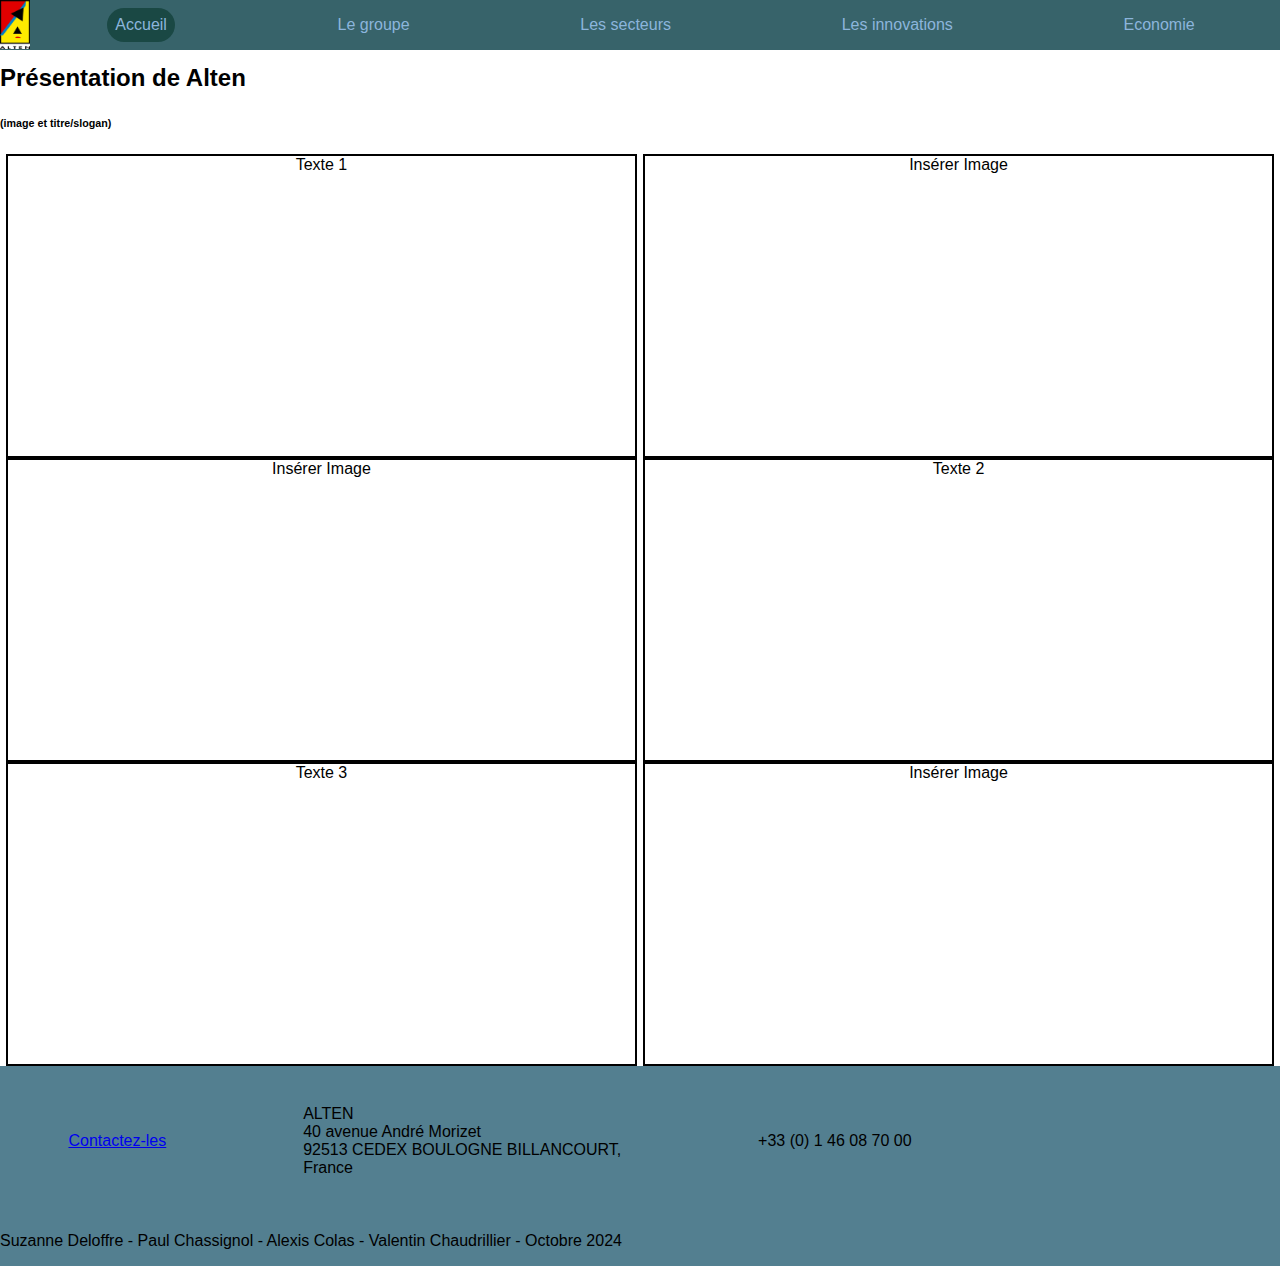
==== index.html @ 9a92683c "footer lien" ====
<!DOCTYPE html>
<html lang="en">
<head>
    <meta charset="UTF-8">
    <title>Présentation Alten</title>
    <link href="styles.css" rel="stylesheet">
    <link rel="icon" type="image/png" sizes="32x32" href="favicon-32x32.png">
</head>
<body>
    <header>
        <a href="index.html"><img src="Logo_ALTEN.jpg" alt="logo Alten" id="logo_navigation"></a>
        <nav id="nav_principal">
            <a href="index.html" id="selectionner">Accueil</a>
            <a href="page_groupe.html">Le groupe</a>
            <a href="Secteurs.html">Les secteurs</a>
            <a href="page_innovation.html">Les innovations</a>
            <a href="page_eco.html">Economie</a>
        </nav>
    </header>

    <main>
        <section>
            <h2> Présentation de Alten </h2>
            <section>
                <!--image + titre  -->
                <h6>(image et titre/slogan)</h6>
            </section>

            <div class="section1 window-container">
                <!-- 1er texte + 1ere image-->
                <div>Texte 1</div>
                <div>Insérer Image</div>
            </div>

            <div class="section2 window-container">
                <!-- 2eme texte + 1ere image-->
                <div>Insérer Image</div>
                <div>Texte 2</div>
            </div>

            <div class="section1 window-container">
                <!-- 3eme texte + 1ere image-->
                <div>Texte 3</div>
                <div>Insérer Image</div>
            </div>
        </section>
    </main>

     <footer>
        <iframe class="iframe" src="https://www.google.com/maps/embed?pb=!1m18!1m12!1m3!1d2626.140741931678!2d2.237644358712162!3d48.8364540568887!2m3!1f0!2f0!3f0!3m2!1i1024!2i768!4f13.1!3m3!1m2!1s0x47e67ae7174515df%3A0xf934737609f69372!2sALTEN%20SA!5e0!3m2!1sfr!2sfr!4v1726493897115!5m2!1sfr!2sfr" width="300" height="200" style="border:0;" allowfullscreen="" loading="lazy" referrerpolicy="no-referrer-when-downgrade"></iframe>
        
        <div class="coordonnées">
        <a href="https://www.alten.com/fr/contactez-nous/">Contactez-les</a>
        <p>ALTEN
            <br>
            40 avenue André Morizet
            <br>
            92513 CEDEX BOULOGNE BILLANCOURT, 
            <br>
            France
        </p>
        <p> +33 (0) 1 46 08 70 00</p>
        </div>
        
        <div class="contributeur">
            <p>Suzanne Deloffre - Paul Chassignol - Alexis Colas - Valentin Chaudrillier - Octobre 2024</p>
        </div>
    </footer>
</body>
</html>
---- styles.css ----
body, html{
    --couleur1: #1A4844;
    --couleur2: #37636A;
    --couleur3: #537F90;
    --couleur4: #709ab6;
    --couleur5: #8CB5DC;
    --police: 'Gill Sans', 'Gill Sans MT', Calibri, 'Trebuchet MS', sans-serif;
    margin: 0;
    font-family: var(--police);
}

.sousTitre{
    scroll-margin-top: 80px; /* Déplace la position du scroll vers le bas */
  }

header{
    background-color: var(--couleur2);
    height: 50px;
    position: fixed;
    top : 0;
    left: 0;
    z-index: 1;
    width: 100%;
}

#nav_principal{
    padding-top: 0.5em;
    padding-bottom: 7px;
}

#nav_principal a:hover{
    background-color: var(--couleur1);
    color: var(--couleur5);
}

#selectionner{
    background-color: var(--couleur1);
    color: var(--couleur5);
}

#nav_principal a{
    cursor: pointer;
    padding: 0.5em;
    border-radius: 50px;
}

#nav_principal a{
    color: var(--couleur5);
    text-decoration: none;
}

#nav_sousT a{
    color: black;
    text-decoration: none;
}

header nav{
    display: flex;
    justify-content: space-around;
    flex-direction: row;
    flex-wrap: wrap;
}

#nav_sousT{
    background-color: var(--couleur3);
    height: 1.2em;
}

#logo_navigation{
    float: left;
    width: 30px;
    height: 49px;
}

main{
    margin-top: 4em;
}

#page_groupe{
    margin-left: 10px;
    margin-top: 5em;
}

.window-container{
    display: flex;

    flex-direction: row;
    justify-content: space-evenly;
    align-items: baseline;

    flex-wrap: wrap;
    gap: 0px;
}

.section1 div, .section2 div{
    text-align: center;
}

.section1 div{
    width: 49%;
    height: 300px;
    border: 2px solid black;
}

.section1 img{
    width: 49%;
    height: 300px;
    float: right;
    padding: 0;
    background-color: white;
}

.section2 div{
    width: 49%;
    height: 300px;
    float: right;
    border: 2px solid black;
}

.section2 img{
    width: 49%;
    height: 300px;
    float: left;
    padding: 0;
    background-color: white;
}

/*footer*/

footer{
    background-color: var(--couleur3);
    height: 200px;
   
}
footer iframe{
    
    float: right;
}

.coordonnées{
    display: flex;
    flex-direction: row;
    justify-content: space-around;
    align-items: center;
    height: 75%;
}



.contributeur{
    display: flex;
    justify-content: left;
    
}



/*fin footer*/



.test{
    height: 1000px;
}

.sous_partie{
    height: 300px;
}
.sous_partie img{
    padding-right: 10%;
    padding-left: 10%;
}

.texte1{
    width: 50%;
    float: left;
    padding-left: 100px;
}

.texte2{
    width: 50%;
    float: right;
    padding-right: 100px;
}

#vertical-line {
    position: relative;
    left: 40px;
    width: 10px;
    height: 100%;
    background-color: black;
}

.timeline{
    margin-left: 50px;
    height: 1650.5px;
    display: flex;
    flex-direction: row;
    flex-wrap: wrap;

}

.circle {
    height: 40px;
    width: 40px;
    background-color: black;
    border-radius: 50%;
}

.instruction{
    display: flex;
    flex-direction: row;
    align-items: center;
    margin-bottom: 20px;
}

#timeline_info{
    padding-left: 14.5px;
}

.content{
    display: flex;
    flex-direction: row;
    flex-wrap: wrap;
    gap: 20px;
    margin: 10px;
    padding: 15px;
    background-color: whitesmoke;
    border-radius: 20px;
    box-shadow: 10px 5px 5px gray;
}

.frise_img2{
    border: solid;
    width: 400px;
    height: 200px;
    border-radius: 20px;
}

.frise_img{
    display: flex;
    align-items: center;
}

.horizontal{
    flex-direction: row;
    gap: 10px;
}

.vertical{
    flex-direction: column;
}

.frise_text{
    width: 400px;
    height: 200px;
}

#legende_vert{
    border-left: solid #267F00 20px;
    margin: 5px;
    margin-bottom: 20px;
}

#legende_jaune{
    border-left: solid #FFD800 20px;
    margin: 5px;
}

#legende_2000{
    margin-left: 10px;
}

#carte{
    position: relative;
    display: flex;
    justify-content: center;
}

#carte_expansion{
    border-radius: 20px;
}

#contain_left{
    position: relative;
    display: flex;
    justify-content: left;
    border: solid;
    border-radius: 20px;
    padding: 20px;
    background-color: whitesmoke;
}

.img_apparition img {
    visibility: hidden; /* Rendre l'image invisible */
}

.img_apparition:hover img {
    visibility: visible; /* Rendre l'image visible quand la souris passe dessus */
}

#amerique_angle{
    border-radius: 20px;
}

#amerique{
    position: absolute;
    top: 20px;
    left: 20px;
}

#europe{
    position: absolute;
    top: 125px;
    left: 358px;
}

#afrique{
    position: absolute;
    top: 256px;
    left: 350px;
}

#asie{
    position: absolute;
    top: 173px;
    left: 554px;
}

#info_carte_contain{
    display: flex;
    flex-direction: row;
    flex-wrap: wrap;
    justify-content: space-around;
    gap: 10px;
    margin-top: 20px;
    margin-bottom: 30px;
}

.carte_info{
    background-color: whitesmoke;
    border: solid;
    border-radius: 20px;
    width: 300px;
    box-shadow: 10px 5px 5px gray;
}

.titre_carte{
    display: flex;
    justify-content: center;
    border-bottom: solid;
}

.texte_carte{
    padding-left: 10px;
}

.secteurs {
    width: 100%;
    display: flex;
    justify-content: space-evenly;
    flex-basis: auto;
    align-items: center;
    flex-direction: row;
    flex-wrap: wrap;
    margin: 0;
}

.titre{
    margin-top: 4em;
    margin-left: 3em;
}

.sec{
    width: 500px;
}

.tile{
    display: flex;
    position: relative;
    margin: 35px;
}

.tile>h1 {
    display: flex;
    flex-direction: column;
    justify-content: center;
    align-items: center;
    gap: 10px;
    position: absolute;

    color: white;
    width: 100%;
    height: 90%;
}

.tile img {
    width: 100%;

    height:239px;
    border-radius: 20px;
}

.tile-content a {
    color: white;
}

.tile>.tile-content{
    display: flex;
    flex-direction: column;
    justify-content: center;
    align-items: center;
    gap: 10px;
    position: absolute;
    top: 0;
    left: 0;
    color: white;
    background-color: var(--couleur3);
    width: 100%;
    height: 100%;
}



.tile-content>div:nth-child(1) {
    display: flex;
    flex-direction: column;
    align-items: center;
    width: 100%;
    height: 40%;
}

.tile-content>div:nth-child(2) {
    display: flex;
    flex-direction: row;
    justify-content: space-evenly;
    align-items: center;
    font-size: 2vw;
    width: 100%;
}


.tile>.tile-content {
    opacity: 0;
    transition: 0.7s;
    border-radius: 20px;
}

.tile>.tile-content:hover{
    opacity: 1;
    transition: 0.5s;
}

.description {
    width: 60%;
    background-color:  var(--couleur5);
    border-radius: 20px;
    padding: 10px;
    margin: 20px;
}
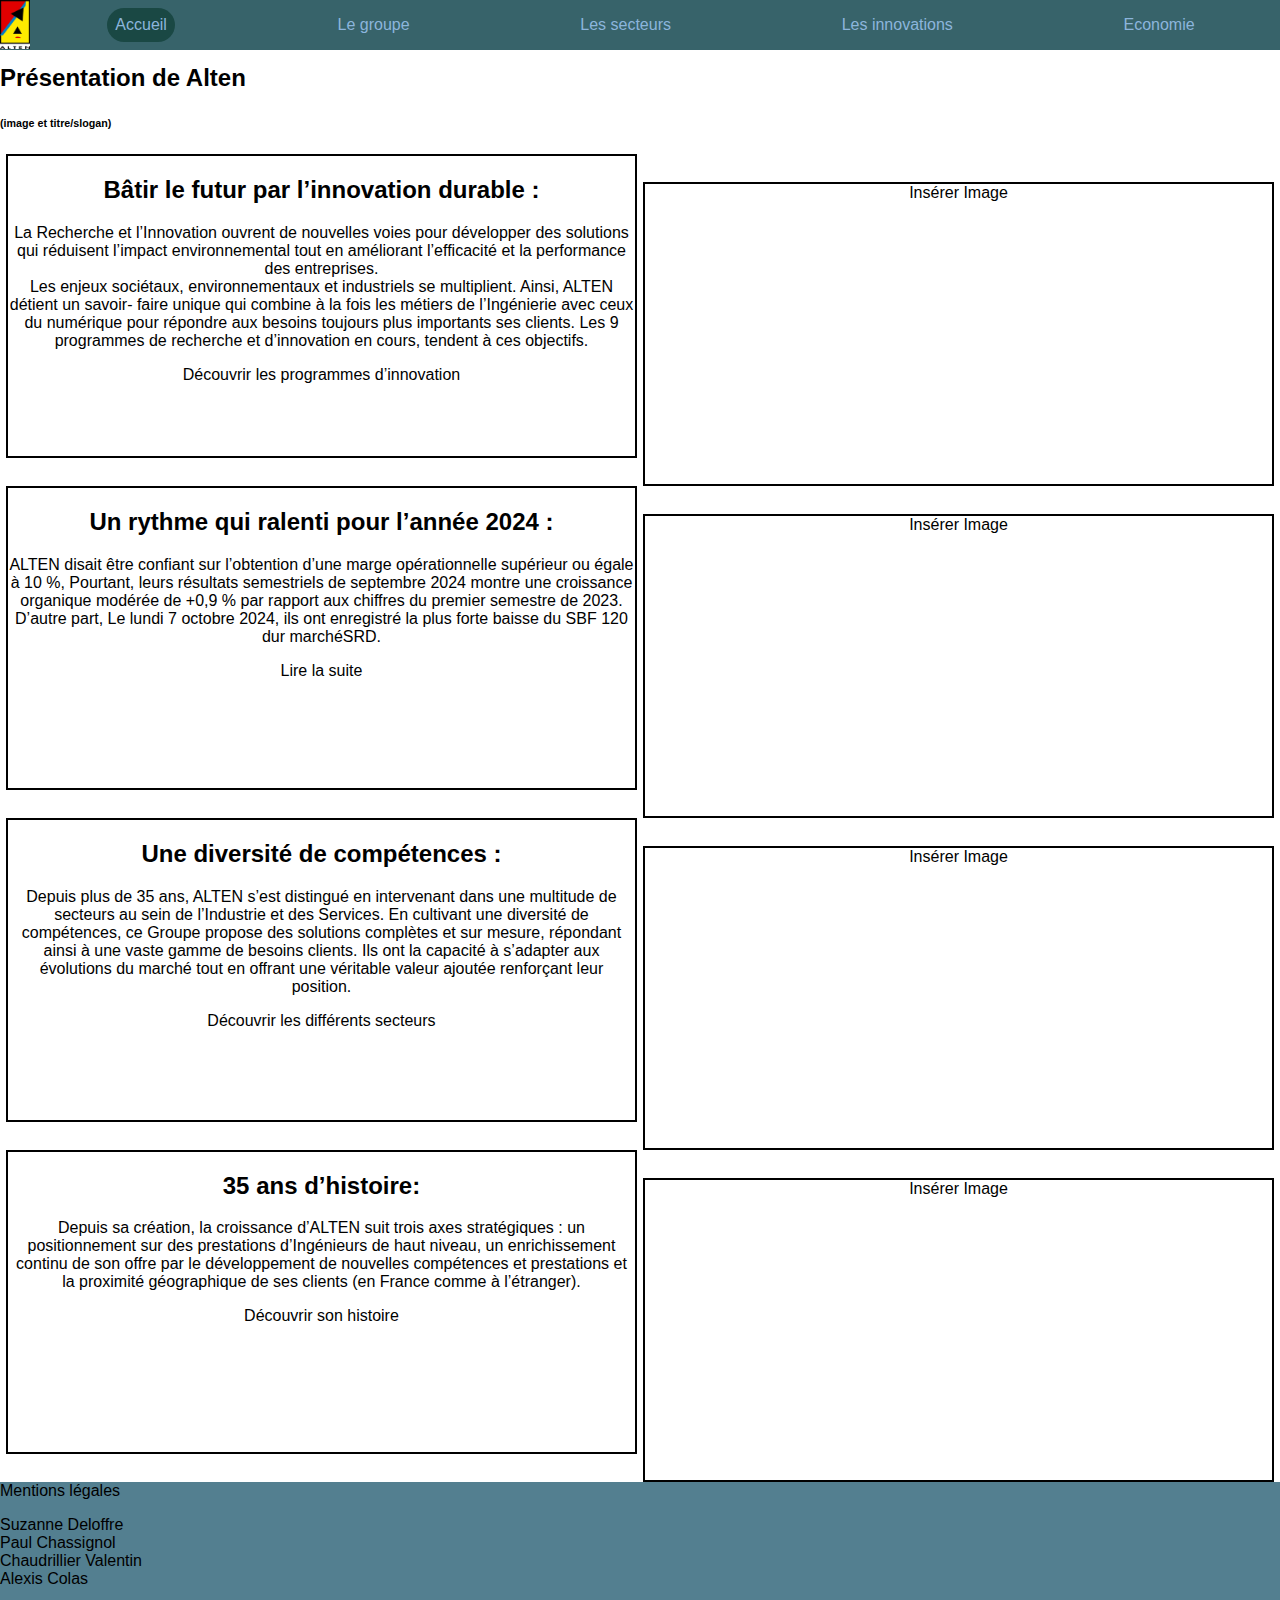
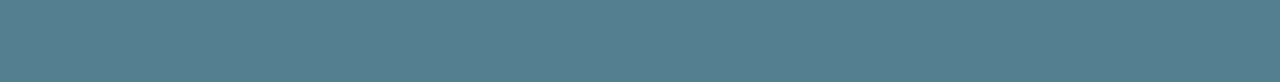
==== commit 61a589c9: "page index contenu" ====
--- a/index.html
+++ b/index.html
@@ -27,44 +27,100 @@
             </section>
 
             <div class="section1 window-container">
-                <!-- 1er texte + 1ere image-->
-                <div>Texte 1</div>
+                <!-- engagements écologiques -->
+                <div>
+                    <h2>Bâtir le futur par l’innovation durable :</h2>
+                    <p>
+                        La Recherche et l’Innovation ouvrent de nouvelles voies 
+                        pour développer des solutions qui réduisent l’impact 
+                        environnemental tout en améliorant l’efficacité et la 
+                        performance des entreprises.
+                        <br>
+                        Les enjeux sociétaux, 
+                        environnementaux et industriels se multiplient. Ainsi, 
+                        ALTEN détient un savoir- faire unique qui combine à la fois
+                        les métiers de l’Ingénierie avec ceux du numérique pour 
+                        répondre aux besoins toujours plus importants ses clients. 
+                        Les 9 programmes de recherche et d’innovation en cours, 
+                        tendent à ces objectifs. 
+                    </p>
+                    <p>Découvrir les programmes d’innovation</p>
+                </div>
+                
                 <div>Insérer Image</div>
             </div>
 
             <div class="section2 window-container">
-                <!-- 2eme texte + 1ere image-->
+                <!-- economie -->
+                <div>
+                    <h2>Un rythme qui ralenti pour l’année 2024 :</h2>
+                    <p>
+                        ALTEN disait être confiant sur l’obtention d’une marge 
+                        opérationnelle supérieur ou égale à 10 %, Pourtant, leurs résultats semestriels 
+                        de septembre 2024 montre une croissance organique modérée de 
+                        +0,9 % par rapport aux chiffres du premier semestre de 2023.
+                        <br> 
+                        D’autre part, Le lundi 7 octobre 2024, ils ont enregistré la plus 
+                        forte baisse du SBF 120 dur marchéSRD. 
+                    </p>
+                    <p>Lire la suite</p>
+                </div>
+                
                 <div>Insérer Image</div>
-                <div>Texte 2</div>
             </div>
 
             <div class="section1 window-container">
-                <!-- 3eme texte + 1ere image-->
-                <div>Texte 3</div>
+                <!-- secteurs-->
+                <div>
+                    <h2>Une diversité de compétences : </h2>
+                    <p>
+                        Depuis plus de 35 ans, ALTEN s’est distingué en 
+                        intervenant dans une multitude de secteurs au sein 
+                        de l’Industrie et des Services. En cultivant une 
+                        diversité de compétences, ce Groupe propose des 
+                        solutions complètes et sur mesure, répondant ainsi 
+                        à une vaste gamme de besoins clients.  Ils ont la  
+                        capacité à s’adapter aux évolutions du marché tout en 
+                        offrant une véritable valeur ajoutée renforçant leur 
+                        position.
+                    </p>
+                    <p>Découvrir les différents secteurs</p>
+                </div>
+                
                 <div>Insérer Image</div>
             </div>
+
+            <div class="section1 window-container">
+                <!-- secteurs-->
+                <div>
+                    <h2>35 ans d’histoire: </h2>
+                    <p>
+                        Depuis sa création, la croissance d’ALTEN suit 
+                        trois axes stratégiques : un positionnement sur 
+                        des prestations d’Ingénieurs de haut niveau, un 
+                        enrichissement continu de son offre par le développement 
+                        de nouvelles compétences et prestations et la proximité 
+                        géographique de ses clients (en France comme à l’étranger).
+                    </p>
+                    <p>Découvrir son histoire</p>
+                </div>
+                
+                <div>Insérer Image</div>
+            </div>
+
         </section>
     </main>
 
-     <footer>
-        <iframe class="iframe" src="https://www.google.com/maps/embed?pb=!1m18!1m12!1m3!1d2626.140741931678!2d2.237644358712162!3d48.8364540568887!2m3!1f0!2f0!3f0!3m2!1i1024!2i768!4f13.1!3m3!1m2!1s0x47e67ae7174515df%3A0xf934737609f69372!2sALTEN%20SA!5e0!3m2!1sfr!2sfr!4v1726493897115!5m2!1sfr!2sfr" width="300" height="200" style="border:0;" allowfullscreen="" loading="lazy" referrerpolicy="no-referrer-when-downgrade"></iframe>
-        
-        <div class="coordonnées">
-        <a href="https://www.alten.com/fr/contactez-nous/">Contactez-les</a>
-        <p>ALTEN
-            <br>
-            40 avenue André Morizet
-            <br>
-            92513 CEDEX BOULOGNE BILLANCOURT, 
-            <br>
-            France
+    <footer>
+        <iframe src="https://www.google.com/maps/embed?pb=!1m18!1m12!1m3!1d2626.140741931678!2d2.237644358712162!3d48.8364540568887!2m3!1f0!2f0!3f0!3m2!1i1024!2i768!4f13.1!3m3!1m2!1s0x47e67ae7174515df%3A0xf934737609f69372!2sALTEN%20SA!5e0!3m2!1sfr!2sfr!4v1726493897115!5m2!1sfr!2sfr" width="300" height="200" style="border:0;" allowfullscreen="" loading="lazy" referrerpolicy="no-referrer-when-downgrade"></iframe>
+        Mentions légales
+        <br>
+        <p>
+            Suzanne Deloffre<br>
+            Paul Chassignol<br>
+            Chaudrillier Valentin<br>
+            Alexis Colas
         </p>
-        <p> +33 (0) 1 46 08 70 00</p>
-        </div>
-        
-        <div class="contributeur">
-            <p>Suzanne Deloffre - Paul Chassignol - Alexis Colas - Valentin Chaudrillier - Octobre 2024</p>
-        </div>
     </footer>
 </body>
 </html>
--- a/styles.css
+++ b/styles.css
@@ -351,10 +351,6 @@
     border-bottom: solid;
 }
 
-.texte_carte{
-    padding-left: 10px;
-}
-
 .secteurs {
     width: 100%;
     display: flex;
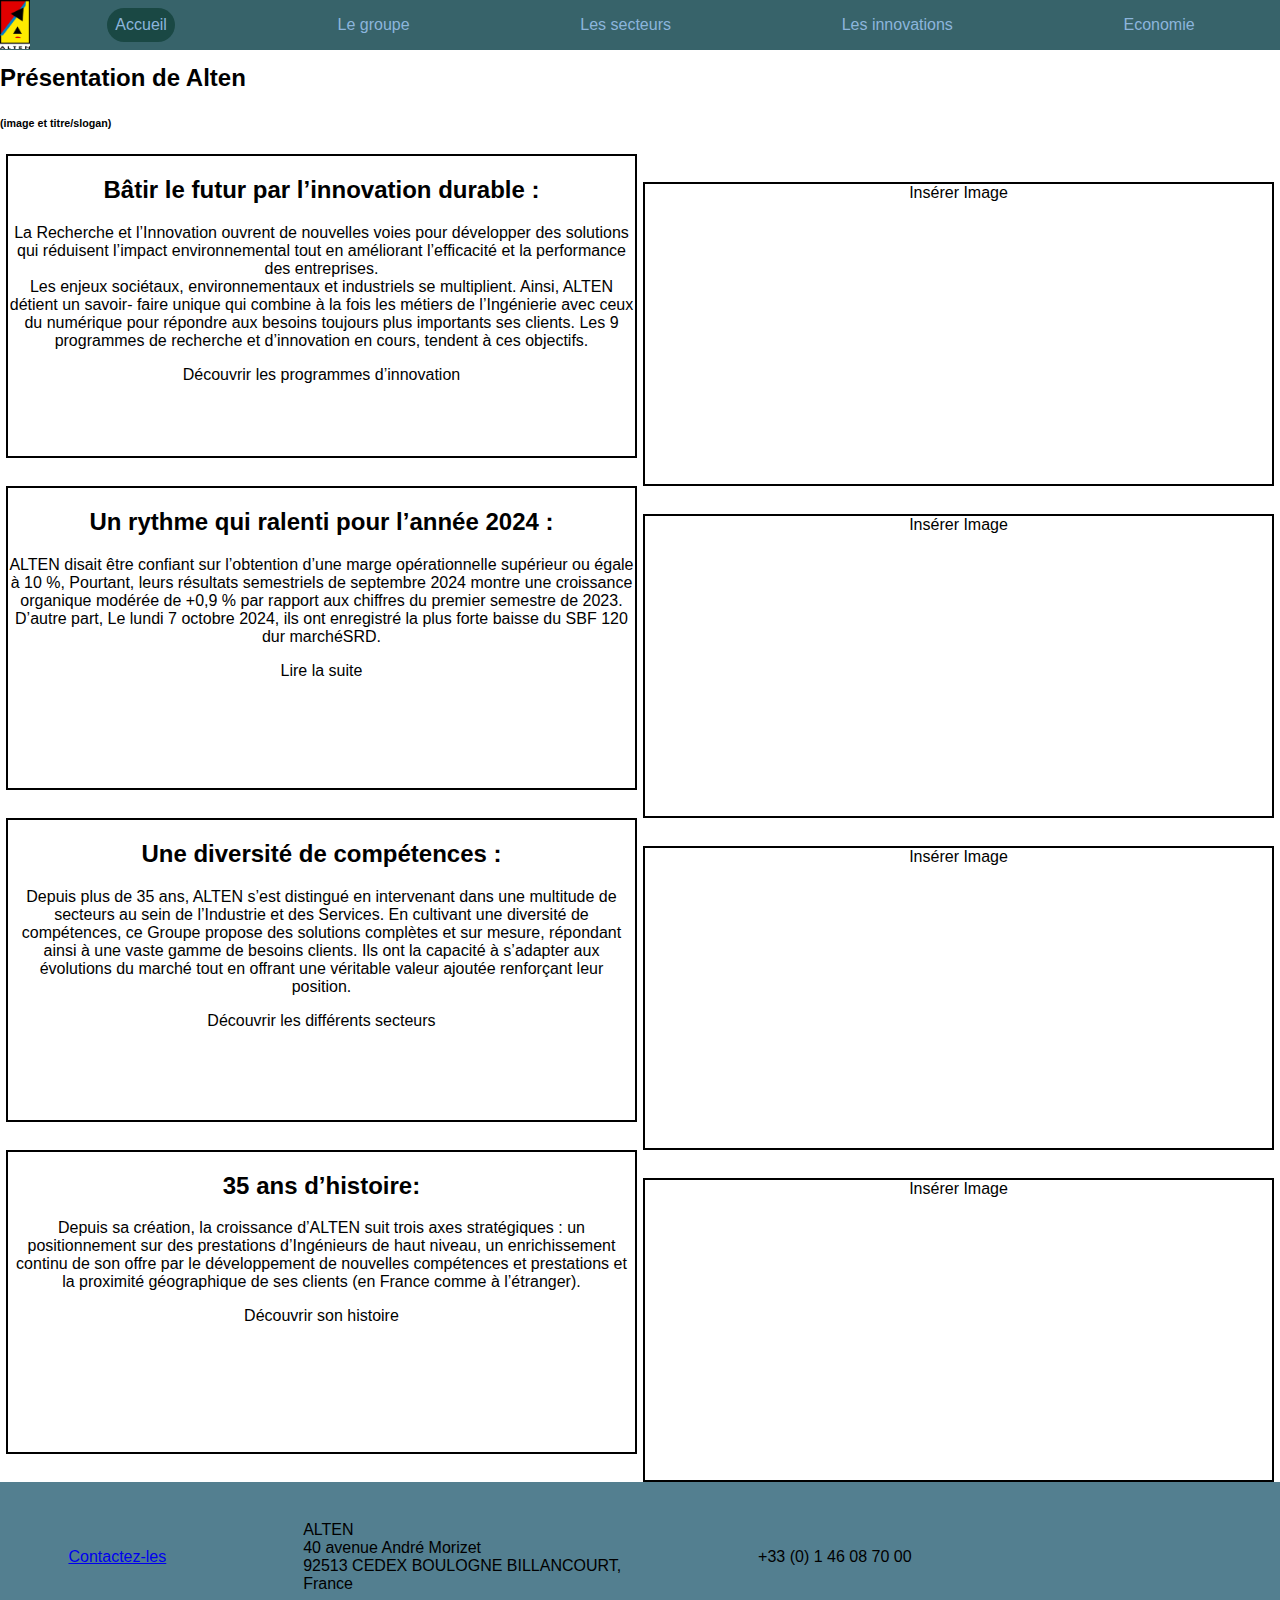
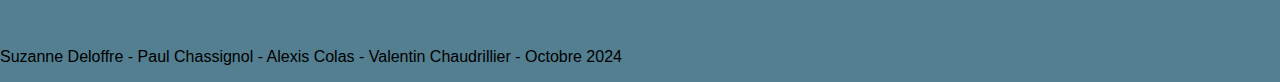
==== commit 92667e40: "corrections diverses" ====
--- a/index.html
+++ b/index.html
@@ -19,7 +19,7 @@
     </header>
 
     <main>
-        <section>
+       <section>
             <h2> Présentation de Alten </h2>
             <section>
                 <!--image + titre  -->
@@ -111,16 +111,25 @@
         </section>
     </main>
 
-    <footer>
-        <iframe src="https://www.google.com/maps/embed?pb=!1m18!1m12!1m3!1d2626.140741931678!2d2.237644358712162!3d48.8364540568887!2m3!1f0!2f0!3f0!3m2!1i1024!2i768!4f13.1!3m3!1m2!1s0x47e67ae7174515df%3A0xf934737609f69372!2sALTEN%20SA!5e0!3m2!1sfr!2sfr!4v1726493897115!5m2!1sfr!2sfr" width="300" height="200" style="border:0;" allowfullscreen="" loading="lazy" referrerpolicy="no-referrer-when-downgrade"></iframe>
-        Mentions légales
-        <br>
-        <p>
-            Suzanne Deloffre<br>
-            Paul Chassignol<br>
-            Chaudrillier Valentin<br>
-            Alexis Colas
+     <footer>
+        <iframe class="iframe" src="https://www.google.com/maps/embed?pb=!1m18!1m12!1m3!1d2626.140741931678!2d2.237644358712162!3d48.8364540568887!2m3!1f0!2f0!3f0!3m2!1i1024!2i768!4f13.1!3m3!1m2!1s0x47e67ae7174515df%3A0xf934737609f69372!2sALTEN%20SA!5e0!3m2!1sfr!2sfr!4v1726493897115!5m2!1sfr!2sfr" width="300" height="200" style="border:0;" allowfullscreen="" loading="lazy" referrerpolicy="no-referrer-when-downgrade"></iframe>
+        
+        <div class="coordonnées">
+        <a href="https://www.alten.com/fr/contactez-nous/">Contactez-les</a>
+        <p>ALTEN
+            <br>
+            40 avenue André Morizet
+            <br>
+            92513 CEDEX BOULOGNE BILLANCOURT, 
+            <br>
+            France
         </p>
+        <p> +33 (0) 1 46 08 70 00</p>
+        </div>
+        
+        <div class="contributeur">
+            <p>Suzanne Deloffre - Paul Chassignol - Alexis Colas - Valentin Chaudrillier - Octobre 2024</p>
+        </div>
     </footer>
 </body>
 </html>
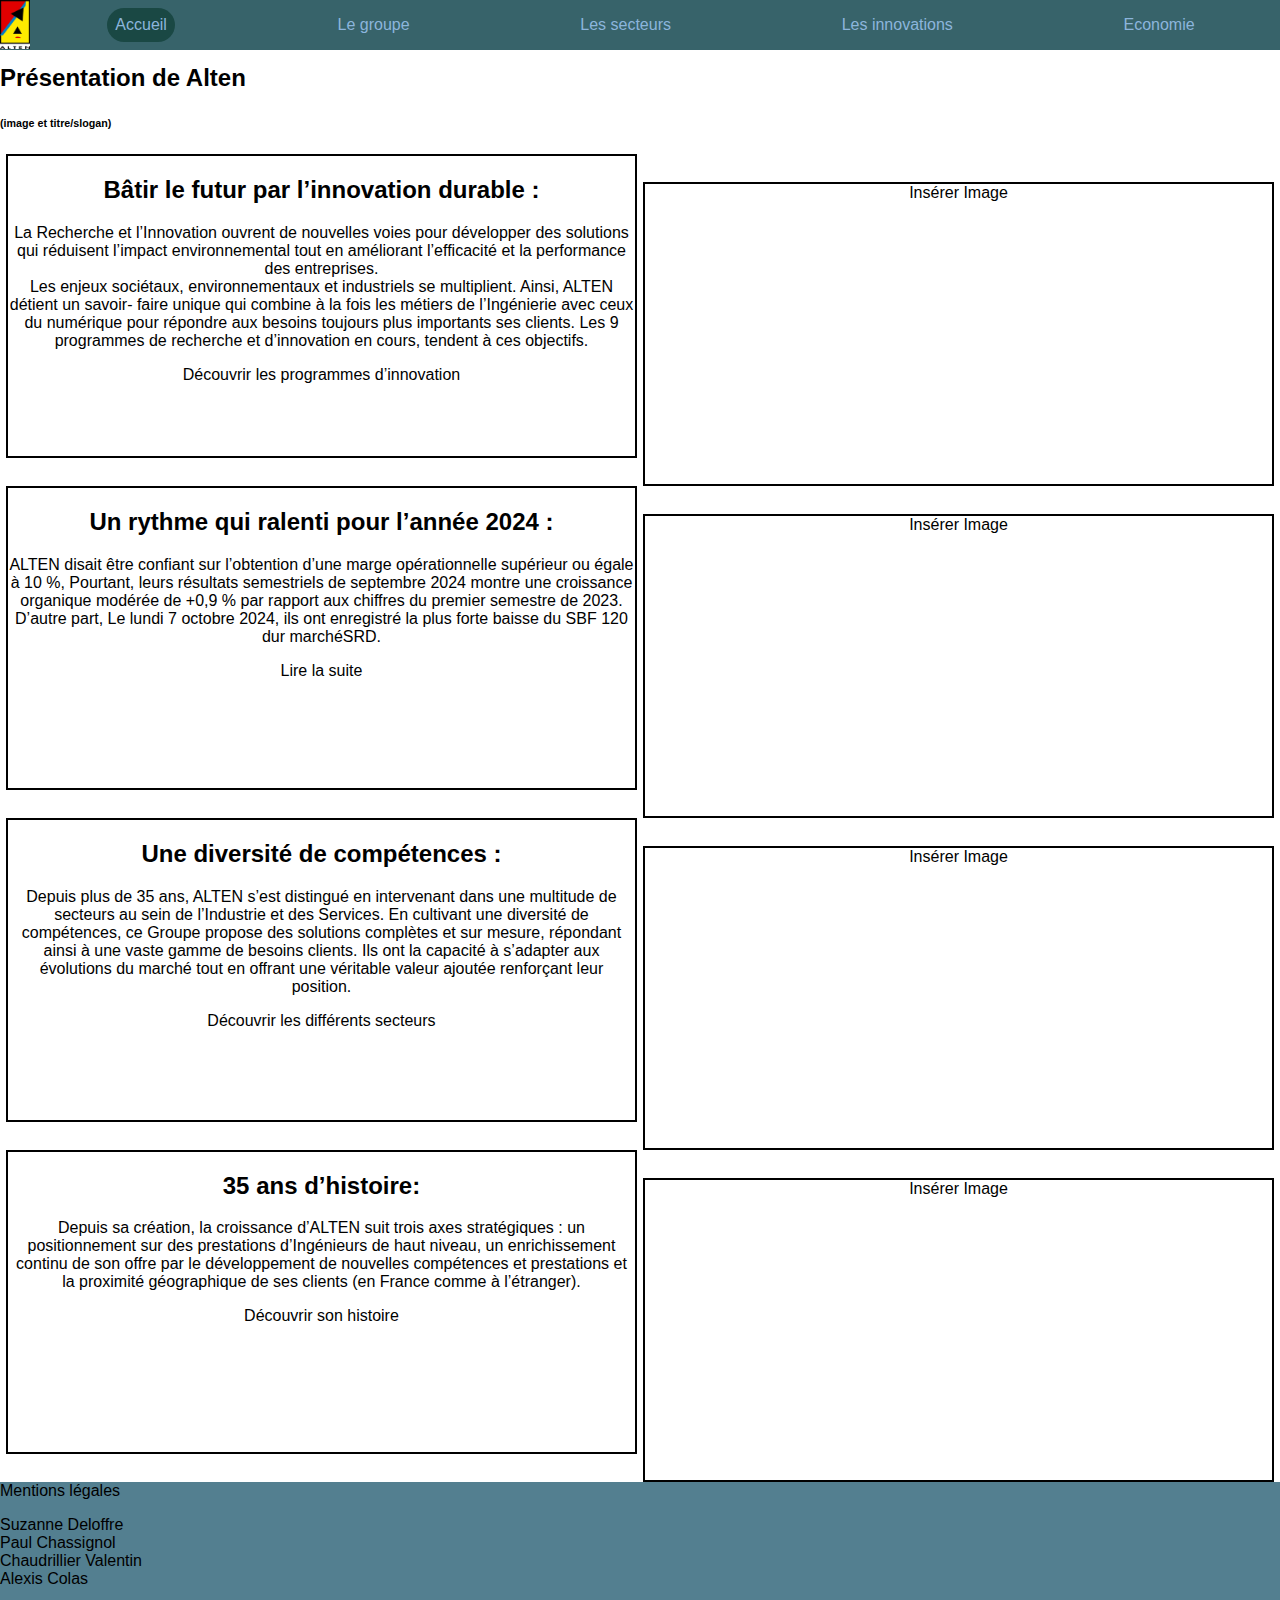
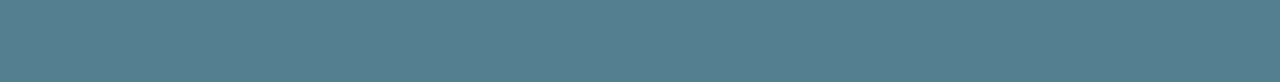
==== commit a815f370: "image secteur css eco" ====
--- a/index.html
+++ b/index.html
@@ -111,25 +111,16 @@
         </section>
     </main>
 
-     <footer>
-        <iframe class="iframe" src="https://www.google.com/maps/embed?pb=!1m18!1m12!1m3!1d2626.140741931678!2d2.237644358712162!3d48.8364540568887!2m3!1f0!2f0!3f0!3m2!1i1024!2i768!4f13.1!3m3!1m2!1s0x47e67ae7174515df%3A0xf934737609f69372!2sALTEN%20SA!5e0!3m2!1sfr!2sfr!4v1726493897115!5m2!1sfr!2sfr" width="300" height="200" style="border:0;" allowfullscreen="" loading="lazy" referrerpolicy="no-referrer-when-downgrade"></iframe>
-        
-        <div class="coordonnées">
-        <a href="https://www.alten.com/fr/contactez-nous/">Contactez-les</a>
-        <p>ALTEN
-            <br>
-            40 avenue André Morizet
-            <br>
-            92513 CEDEX BOULOGNE BILLANCOURT, 
-            <br>
-            France
+    <footer>
+        <iframe src="https://www.google.com/maps/embed?pb=!1m18!1m12!1m3!1d2626.140741931678!2d2.237644358712162!3d48.8364540568887!2m3!1f0!2f0!3f0!3m2!1i1024!2i768!4f13.1!3m3!1m2!1s0x47e67ae7174515df%3A0xf934737609f69372!2sALTEN%20SA!5e0!3m2!1sfr!2sfr!4v1726493897115!5m2!1sfr!2sfr" width="300" height="200" style="border:0;" allowfullscreen="" loading="lazy" referrerpolicy="no-referrer-when-downgrade"></iframe>
+        Mentions légales
+        <br>
+        <p>
+            Suzanne Deloffre<br>
+            Paul Chassignol<br>
+            Chaudrillier Valentin<br>
+            Alexis Colas
         </p>
-        <p> +33 (0) 1 46 08 70 00</p>
-        </div>
-        
-        <div class="contributeur">
-            <p>Suzanne Deloffre - Paul Chassignol - Alexis Colas - Valentin Chaudrillier - Octobre 2024</p>
-        </div>
     </footer>
 </body>
 </html>
--- a/styles.css
+++ b/styles.css
@@ -171,17 +171,25 @@
     padding-left: 10%;
 }
 
+/*texte en z Paul*/
+
 .texte1{
     width: 50%;
     float: left;
     padding-left: 100px;
+    padding-right: 20px;
+    background-color: #709ab6;
 }
 
 .texte2{
     width: 50%;
     float: right;
     padding-right: 100px;
-}
+    padding-left: 20px;
+    background-color: #709ab6;
+}
+
+/*fin texte en z Paul*/
 
 #vertical-line {
     position: relative;
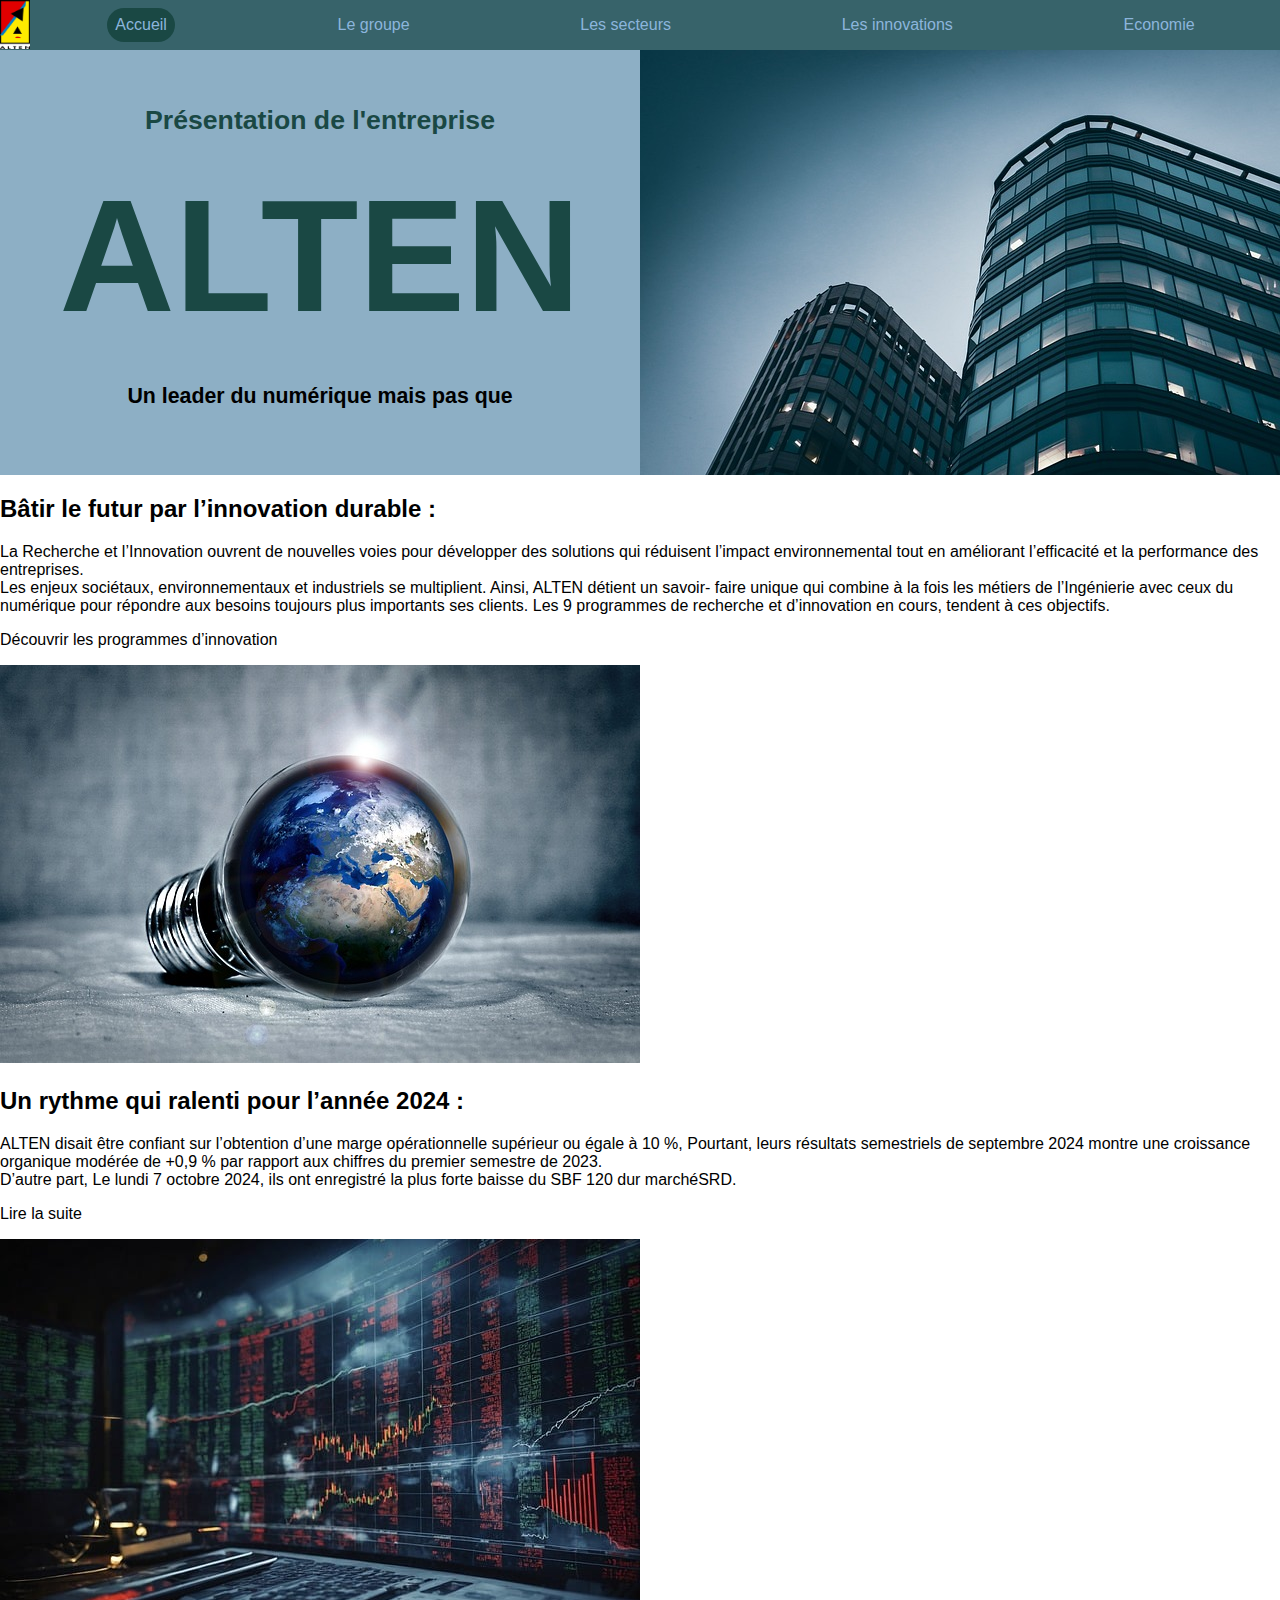
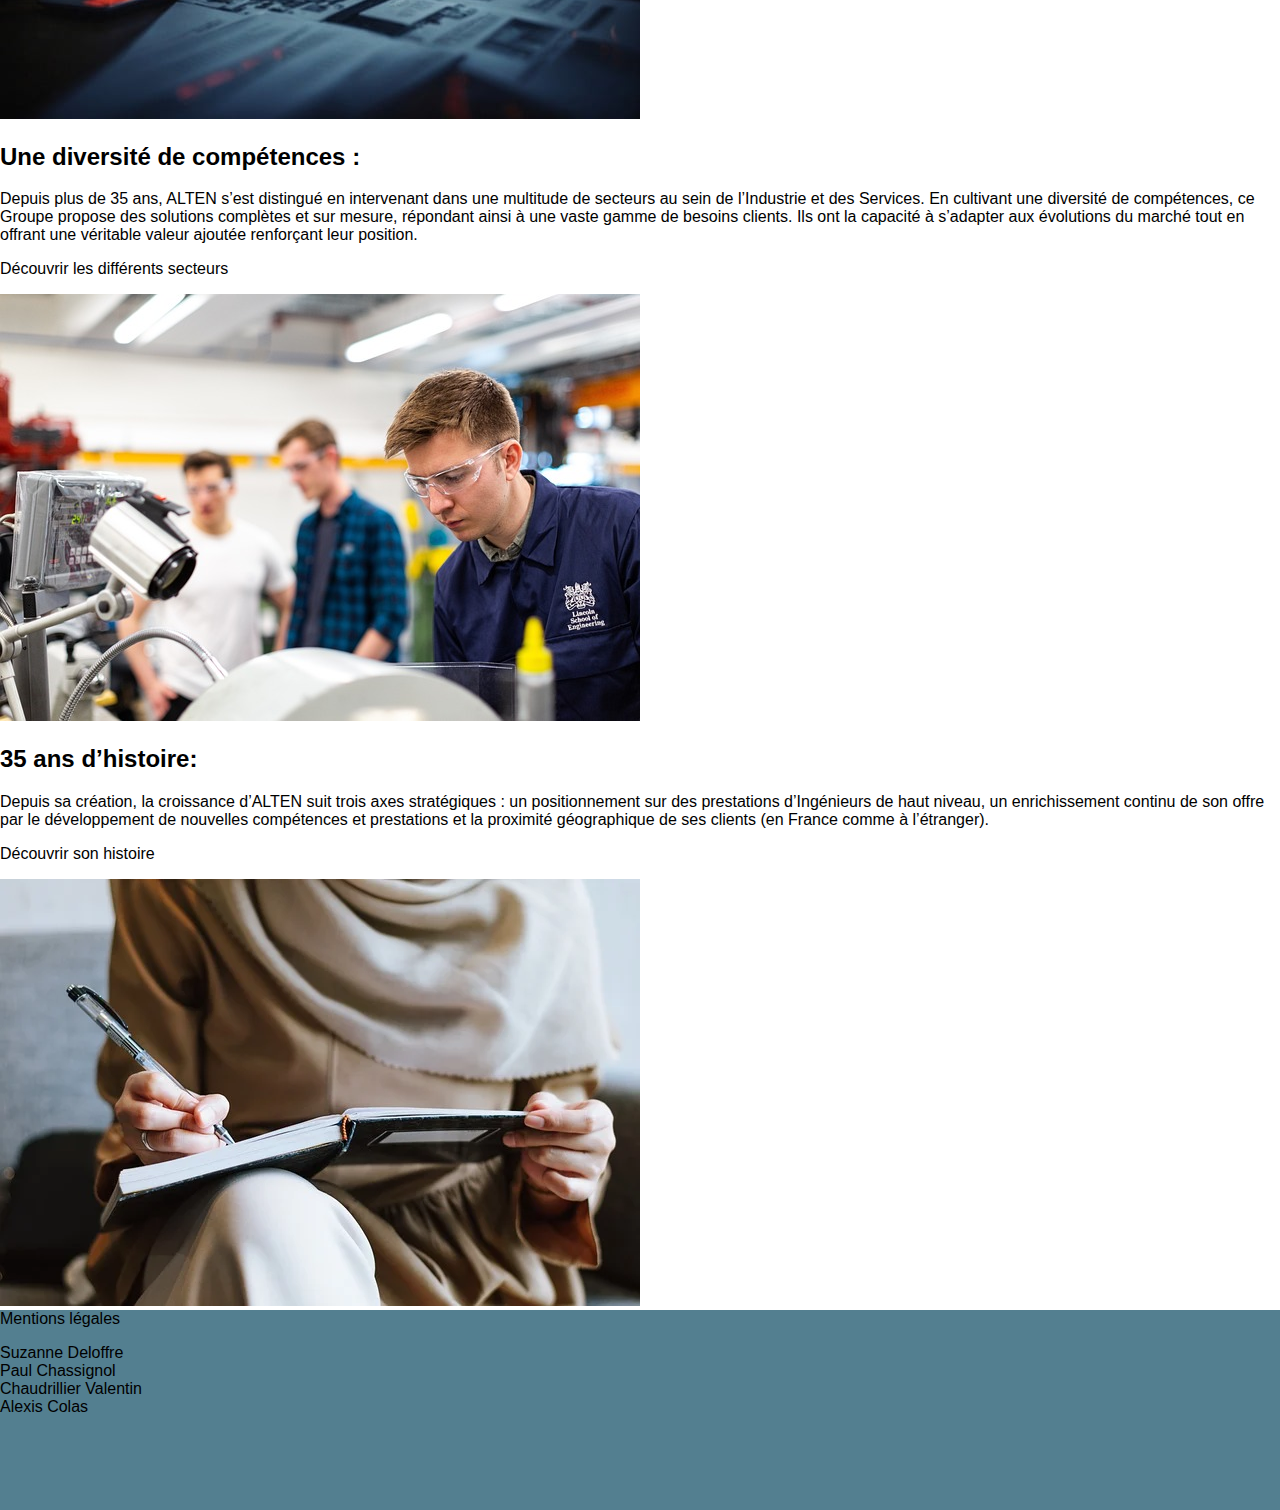
==== commit 010199f2: "css et image index titre" ====
--- a/index.html
+++ b/index.html
@@ -4,6 +4,7 @@
     <meta charset="UTF-8">
     <title>Présentation Alten</title>
     <link href="styles.css" rel="stylesheet">
+    <link href="index_style.css" rel="stylesheet">
     <link rel="icon" type="image/png" sizes="32x32" href="favicon-32x32.png">
 </head>
 <body>
@@ -18,15 +19,23 @@
         </nav>
     </header>
 
-    <main>
+    <main class="main_index">
        <section>
-            <h2> Présentation de Alten </h2>
-            <section>
+            
+            <section class="titre_index">
                 <!--image + titre  -->
-                <h6>(image et titre/slogan)</h6>
+                <div class="slogan_index">
+                <h3> Présentation de l'entreprise</h3>
+                <h1> ALTEN</h1>
+                <h5>Un leader du numérique mais pas que</h5>
+                </div>
+                
+                <img src="ImageIndex/titrePrésentation.jpg" 
+                alt="une image bateau pour la page accueil">
+
             </section>
 
-            <div class="section1 window-container">
+            <div class="">
                 <!-- engagements écologiques -->
                 <div>
                     <h2>Bâtir le futur par l’innovation durable :</h2>
@@ -47,10 +56,13 @@
                     <p>Découvrir les programmes d’innovation</p>
                 </div>
                 
-                <div>Insérer Image</div>
+                <div>
+                    <img src="ImageIndex/innovDurable.jpg" 
+                    alt="ampoule contenant la planète terre">
+                </div>
             </div>
 
-            <div class="section2 window-container">
+            <div class="">
                 <!-- economie -->
                 <div>
                     <h2>Un rythme qui ralenti pour l’année 2024 :</h2>
@@ -66,10 +78,14 @@
                     <p>Lire la suite</p>
                 </div>
                 
-                <div>Insérer Image</div>
+                <div>
+                    <img src="ImageIndex/eco_actuelle.jpg" 
+                    alt="courbe de l'action">
+                </div>
+
             </div>
 
-            <div class="section1 window-container">
+            <div class="">
                 <!-- secteurs-->
                 <div>
                     <h2>Une diversité de compétences : </h2>
@@ -87,10 +103,13 @@
                     <p>Découvrir les différents secteurs</p>
                 </div>
                 
-                <div>Insérer Image</div>
+                <div>
+                    <img src="ImageIndex/ingénieur_secteur.jpg" 
+                    alt="un ingénieur qui travaille">
+                </div>
             </div>
 
-            <div class="section1 window-container">
+            <div class="">
                 <!-- secteurs-->
                 <div>
                     <h2>35 ans d’histoire: </h2>
@@ -105,7 +124,10 @@
                     <p>Découvrir son histoire</p>
                 </div>
                 
-                <div>Insérer Image</div>
+                <div>
+                    <img src="ImageIndex/histoire.jpeg" 
+                    alt="une femme écrit dans un carnet">
+                </div>
             </div>
 
         </section>
--- a/styles.css
+++ b/styles.css
@@ -359,6 +359,14 @@
     border-bottom: solid;
 }
 
+.texte_carte{
+    padding: 10px;
+}
+
+.texte_carte a{
+    color: black;
+}
+
 .secteurs {
     width: 100%;
     display: flex;
@@ -462,3 +470,11 @@
     padding: 10px;
     margin: 20px;
 }
+
+#histoire,#expansion{
+    padding: 10px;
+    text-align: center;
+    background-color: whitesmoke;
+    border: solid;
+    border-radius: 20px;
+}--- a/index_style.css
+++ b/index_style.css
@@ -0,0 +1,46 @@
+.main_index{
+    margin-top: 0;
+}
+.titre_index{
+    margin-top: 3em;
+    display: flex;
+    flex-direction: row;
+    height: 50%;
+    justify-content: space-between;
+    background-color: #709ab6cb;
+}
+.titre_index img{
+    display: flex;
+    width: 55%;
+}
+
+.slogan_index {
+    
+    display: flex;
+    flex-direction: column;
+    justify-content: center;
+    align-items: center;
+    width: 60%;
+   
+
+}
+
+.slogan_index h3{ 
+    color: #1A4844;
+    text-align: center;
+    font-size: 20pt;
+    
+    
+}
+.slogan_index h1{ 
+    color: #1A4844;
+    font-size: 120pt;
+    margin:1px
+}
+.slogan_index h5{
+    color:black;
+    text-align: center;
+    font-size: 16pt;
+
+}
+
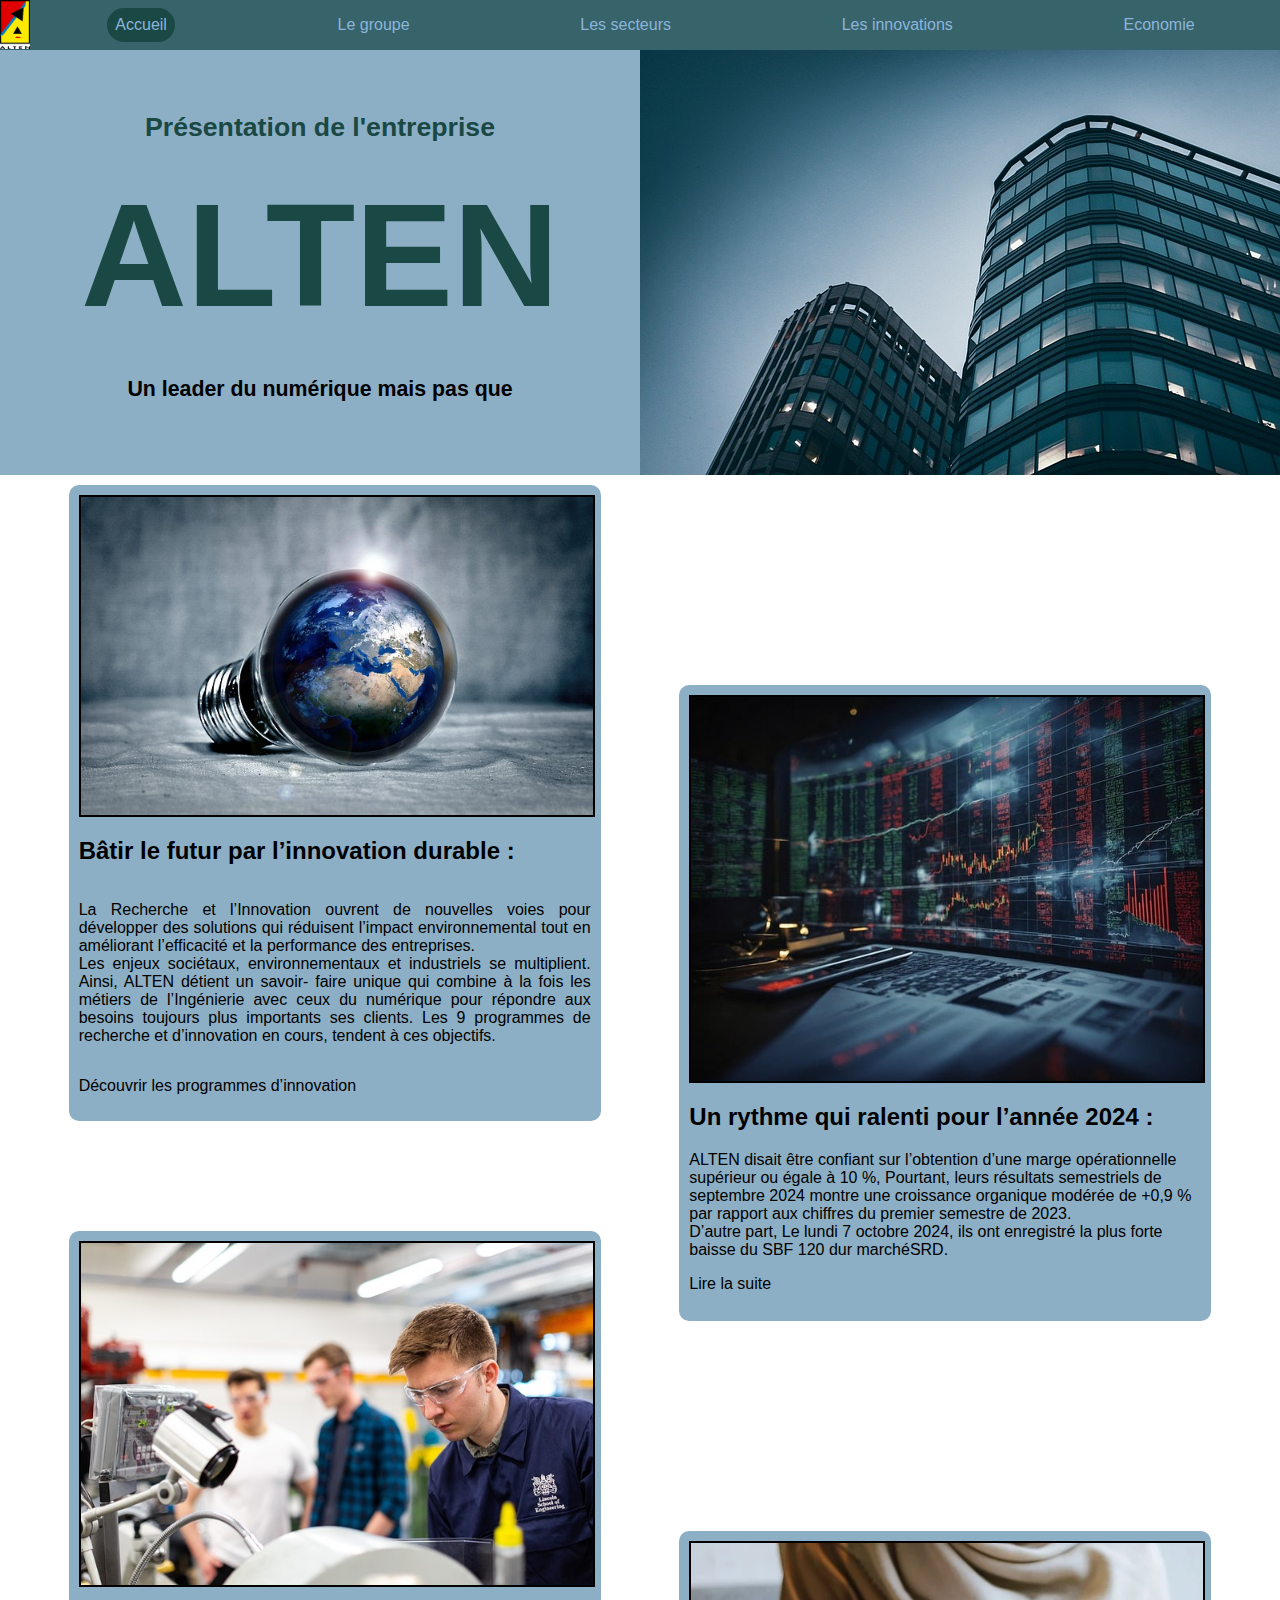
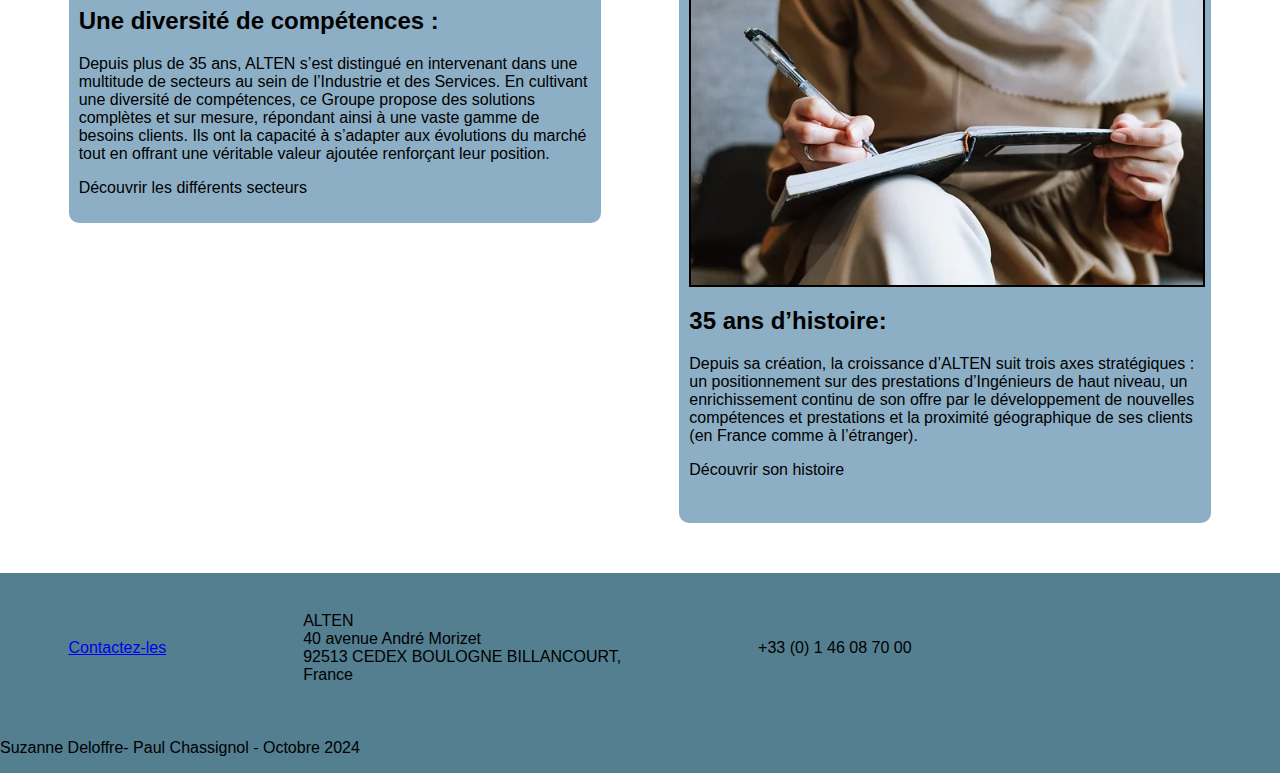
==== commit 8f785a63: "contenu page index et footer" ====
--- a/index.html
+++ b/index.html
@@ -35,114 +35,134 @@
 
             </section>
 
-            <div class="">
-                <!-- engagements écologiques -->
-                <div>
-                    <h2>Bâtir le futur par l’innovation durable :</h2>
-                    <p>
-                        La Recherche et l’Innovation ouvrent de nouvelles voies 
-                        pour développer des solutions qui réduisent l’impact 
-                        environnemental tout en améliorant l’efficacité et la 
-                        performance des entreprises.
-                        <br>
-                        Les enjeux sociétaux, 
-                        environnementaux et industriels se multiplient. Ainsi, 
-                        ALTEN détient un savoir- faire unique qui combine à la fois
-                        les métiers de l’Ingénierie avec ceux du numérique pour 
-                        répondre aux besoins toujours plus importants ses clients. 
-                        Les 9 programmes de recherche et d’innovation en cours, 
-                        tendent à ces objectifs. 
-                    </p>
-                    <p>Découvrir les programmes d’innovation</p>
-                </div>
-                
-                <div>
-                    <img src="ImageIndex/innovDurable.jpg" 
-                    alt="ampoule contenant la planète terre">
-                </div>
-            </div>
+            <section class="box_index">
 
-            <div class="">
-                <!-- economie -->
-                <div>
-                    <h2>Un rythme qui ralenti pour l’année 2024 :</h2>
-                    <p>
-                        ALTEN disait être confiant sur l’obtention d’une marge 
-                        opérationnelle supérieur ou égale à 10 %, Pourtant, leurs résultats semestriels 
-                        de septembre 2024 montre une croissance organique modérée de 
-                        +0,9 % par rapport aux chiffres du premier semestre de 2023.
-                        <br> 
-                        D’autre part, Le lundi 7 octobre 2024, ils ont enregistré la plus 
-                        forte baisse du SBF 120 dur marchéSRD. 
-                    </p>
-                    <p>Lire la suite</p>
-                </div>
-                
-                <div>
-                    <img src="ImageIndex/eco_actuelle.jpg" 
-                    alt="courbe de l'action">
+                <div class="actu_index">
+                    <!-- engagements écologiques -->
+                    <div class="img_index">
+                        <img src="ImageIndex/innovDurable.jpg" 
+                        alt="ampoule contenant la planète terre">
+                    </div>
+
+                    <div class="para_index">
+                        <h2>Bâtir le futur par l’innovation durable :</h2>
+                        <p>
+                            La Recherche et l’Innovation ouvrent de nouvelles voies 
+                            pour développer des solutions qui réduisent l’impact 
+                            environnemental tout en améliorant l’efficacité et la 
+                            performance des entreprises.
+                            <br>
+                            Les enjeux sociétaux, 
+                            environnementaux et industriels se multiplient. Ainsi, 
+                            ALTEN détient un savoir- faire unique qui combine à la fois
+                            les métiers de l’Ingénierie avec ceux du numérique pour 
+                            répondre aux besoins toujours plus importants ses clients. 
+                            Les 9 programmes de recherche et d’innovation en cours, 
+                            tendent à ces objectifs. 
+                        </p>
+                        <p>Découvrir les programmes d’innovation</p>
+                    </div>
+                    
+                    
                 </div>
 
-            </div>
+                <div class="actu_index2">
+                    <!-- economie -->
+                    <div class="img_index">
+                        <img src="ImageIndex/eco_actuelle.jpg" 
+                        alt="courbe de l'action">
+                    </div>
 
-            <div class="">
-                <!-- secteurs-->
-                <div>
-                    <h2>Une diversité de compétences : </h2>
-                    <p>
-                        Depuis plus de 35 ans, ALTEN s’est distingué en 
-                        intervenant dans une multitude de secteurs au sein 
-                        de l’Industrie et des Services. En cultivant une 
-                        diversité de compétences, ce Groupe propose des 
-                        solutions complètes et sur mesure, répondant ainsi 
-                        à une vaste gamme de besoins clients.  Ils ont la  
-                        capacité à s’adapter aux évolutions du marché tout en 
-                        offrant une véritable valeur ajoutée renforçant leur 
-                        position.
-                    </p>
-                    <p>Découvrir les différents secteurs</p>
+                    <div>
+
+                        <h2>Un rythme qui ralenti pour l’année 2024 :</h2>
+                        <p>
+                            ALTEN disait être confiant sur l’obtention d’une marge 
+                            opérationnelle supérieur ou égale à 10 %, Pourtant, leurs résultats semestriels 
+                            de septembre 2024 montre une croissance organique modérée de 
+                            +0,9 % par rapport aux chiffres du premier semestre de 2023.
+                            <br> 
+                            D’autre part, Le lundi 7 octobre 2024, ils ont enregistré la plus 
+                            forte baisse du SBF 120 dur marchéSRD. 
+                        </p>
+                        <p>Lire la suite</p>
+                    </div>
+                    
+                    
+
                 </div>
-                
-                <div>
-                    <img src="ImageIndex/ingénieur_secteur.jpg" 
-                    alt="un ingénieur qui travaille">
+
+                <div class="actu_index3">
+                    <!-- secteurs-->
+                    <div class="img_index">
+                        <img src="ImageIndex/ingénieur_secteur.jpg" 
+                        alt="un ingénieur qui travaille">
+                    </div>
+                    <div>
+                        <h2>Une diversité de compétences : </h2>
+                        <p>
+                            Depuis plus de 35 ans, ALTEN s’est distingué en 
+                            intervenant dans une multitude de secteurs au sein 
+                            de l’Industrie et des Services. En cultivant une 
+                            diversité de compétences, ce Groupe propose des 
+                            solutions complètes et sur mesure, répondant ainsi 
+                            à une vaste gamme de besoins clients.  Ils ont la  
+                            capacité à s’adapter aux évolutions du marché tout en 
+                            offrant une véritable valeur ajoutée renforçant leur 
+                            position.
+                        </p>
+                        <p>Découvrir les différents secteurs</p>
+                    </div>
+                    
+                    
                 </div>
-            </div>
 
-            <div class="">
-                <!-- secteurs-->
-                <div>
-                    <h2>35 ans d’histoire: </h2>
-                    <p>
-                        Depuis sa création, la croissance d’ALTEN suit 
-                        trois axes stratégiques : un positionnement sur 
-                        des prestations d’Ingénieurs de haut niveau, un 
-                        enrichissement continu de son offre par le développement 
-                        de nouvelles compétences et prestations et la proximité 
-                        géographique de ses clients (en France comme à l’étranger).
-                    </p>
-                    <p>Découvrir son histoire</p>
+                <div class="actu_index4">
+                    <!-- histoire-->
+                    <div class="img_index">
+                        <img src="ImageIndex/histoire.jpeg" 
+                        alt="une femme écrit dans un carnet">
+                    </div>
+                    <div>
+                        <h2>35 ans d’histoire: </h2>
+                        <p>
+                            Depuis sa création, la croissance d’ALTEN suit 
+                            trois axes stratégiques : un positionnement sur 
+                            des prestations d’Ingénieurs de haut niveau, un 
+                            enrichissement continu de son offre par le développement 
+                            de nouvelles compétences et prestations et la proximité 
+                            géographique de ses clients (en France comme à l’étranger).
+                        </p>
+                        <p>Découvrir son histoire</p>
+                    </div>
+                    
+                   
                 </div>
-                
-                <div>
-                    <img src="ImageIndex/histoire.jpeg" 
-                    alt="une femme écrit dans un carnet">
-                </div>
-            </div>
 
+            </section>
         </section>
     </main>
 
     <footer>
         <iframe src="https://www.google.com/maps/embed?pb=!1m18!1m12!1m3!1d2626.140741931678!2d2.237644358712162!3d48.8364540568887!2m3!1f0!2f0!3f0!3m2!1i1024!2i768!4f13.1!3m3!1m2!1s0x47e67ae7174515df%3A0xf934737609f69372!2sALTEN%20SA!5e0!3m2!1sfr!2sfr!4v1726493897115!5m2!1sfr!2sfr" width="300" height="200" style="border:0;" allowfullscreen="" loading="lazy" referrerpolicy="no-referrer-when-downgrade"></iframe>
-        Mentions légales
-        <br>
-        <p>
-            Suzanne Deloffre<br>
-            Paul Chassignol<br>
-            Chaudrillier Valentin<br>
-            Alexis Colas
-        </p>
+        
+        <div class="coordonnées">
+            <a href="https://www.alten.com/fr/contactez-nous/">Contactez-les</a>
+            <p>ALTEN
+                <br>
+                40 avenue André Morizet
+                <br>
+                92513 CEDEX BOULOGNE BILLANCOURT, 
+                <br>
+                France
+            </p>
+            <p> +33 (0) 1 46 08 70 00</p>
+        </div>
+            
+        <div class="contributeur">
+            <p>Suzanne Deloffre- Paul Chassignol - Octobre 2024</p>
+        </div>
+
     </footer>
 </body>
 </html>
--- a/index_style.css
+++ b/index_style.css
@@ -34,7 +34,7 @@
 }
 .slogan_index h1{ 
     color: #1A4844;
-    font-size: 120pt;
+    font-size: 110pt;
     margin:1px
 }
 .slogan_index h5{
@@ -44,3 +44,83 @@
 
 }
 
+.box_index{
+    display: flex;
+    flex-direction: row;
+    flex-wrap: wrap;
+    gap:10px;
+    justify-content: space-evenly;
+    margin-top: 10px;
+    margin-bottom: 450px;
+    
+
+}
+
+
+.actu_index{
+    padding: 10px;
+    display: flex;
+    flex-direction: column;
+    width: 40%;
+    background-color:  #709ab6cb;
+    border-radius: 10px;
+    height: auto;
+
+}
+
+.actu_index2{
+    position: relative;
+    top : 200px;
+    padding: 10px;
+    display: flex;
+    flex-direction: column;
+    width: 40%;
+    background-color:  #709ab6cb;
+    border-radius: 10px;
+    height: auto;
+
+}
+.actu_index3{
+    position: relative;
+    top : 100px;
+    padding: 10px;
+    display: flex;
+    flex-direction: column;
+    width: 40%;
+    background-color:  #709ab6cb;
+    border-radius: 10px;
+    height: auto;
+    
+
+}
+.actu_index4{
+    position: relative;
+    top : 400px;
+    padding: 10px;
+    display: flex;
+    flex-direction: column;
+    width: 40%;
+    background-color:  #709ab6cb;
+    border-radius: 10px;
+    height: auto;
+    
+
+}
+.img_index {
+    display: flex;
+    justify-content: center;
+    width: 100%;
+    border: 2px solid black;
+
+}
+.img_index img {
+    width: 100%;
+}
+
+.para_index{
+    display: flex;
+    flex-direction: column;
+    justify-content: center;
+    text-align: justify;
+}
+
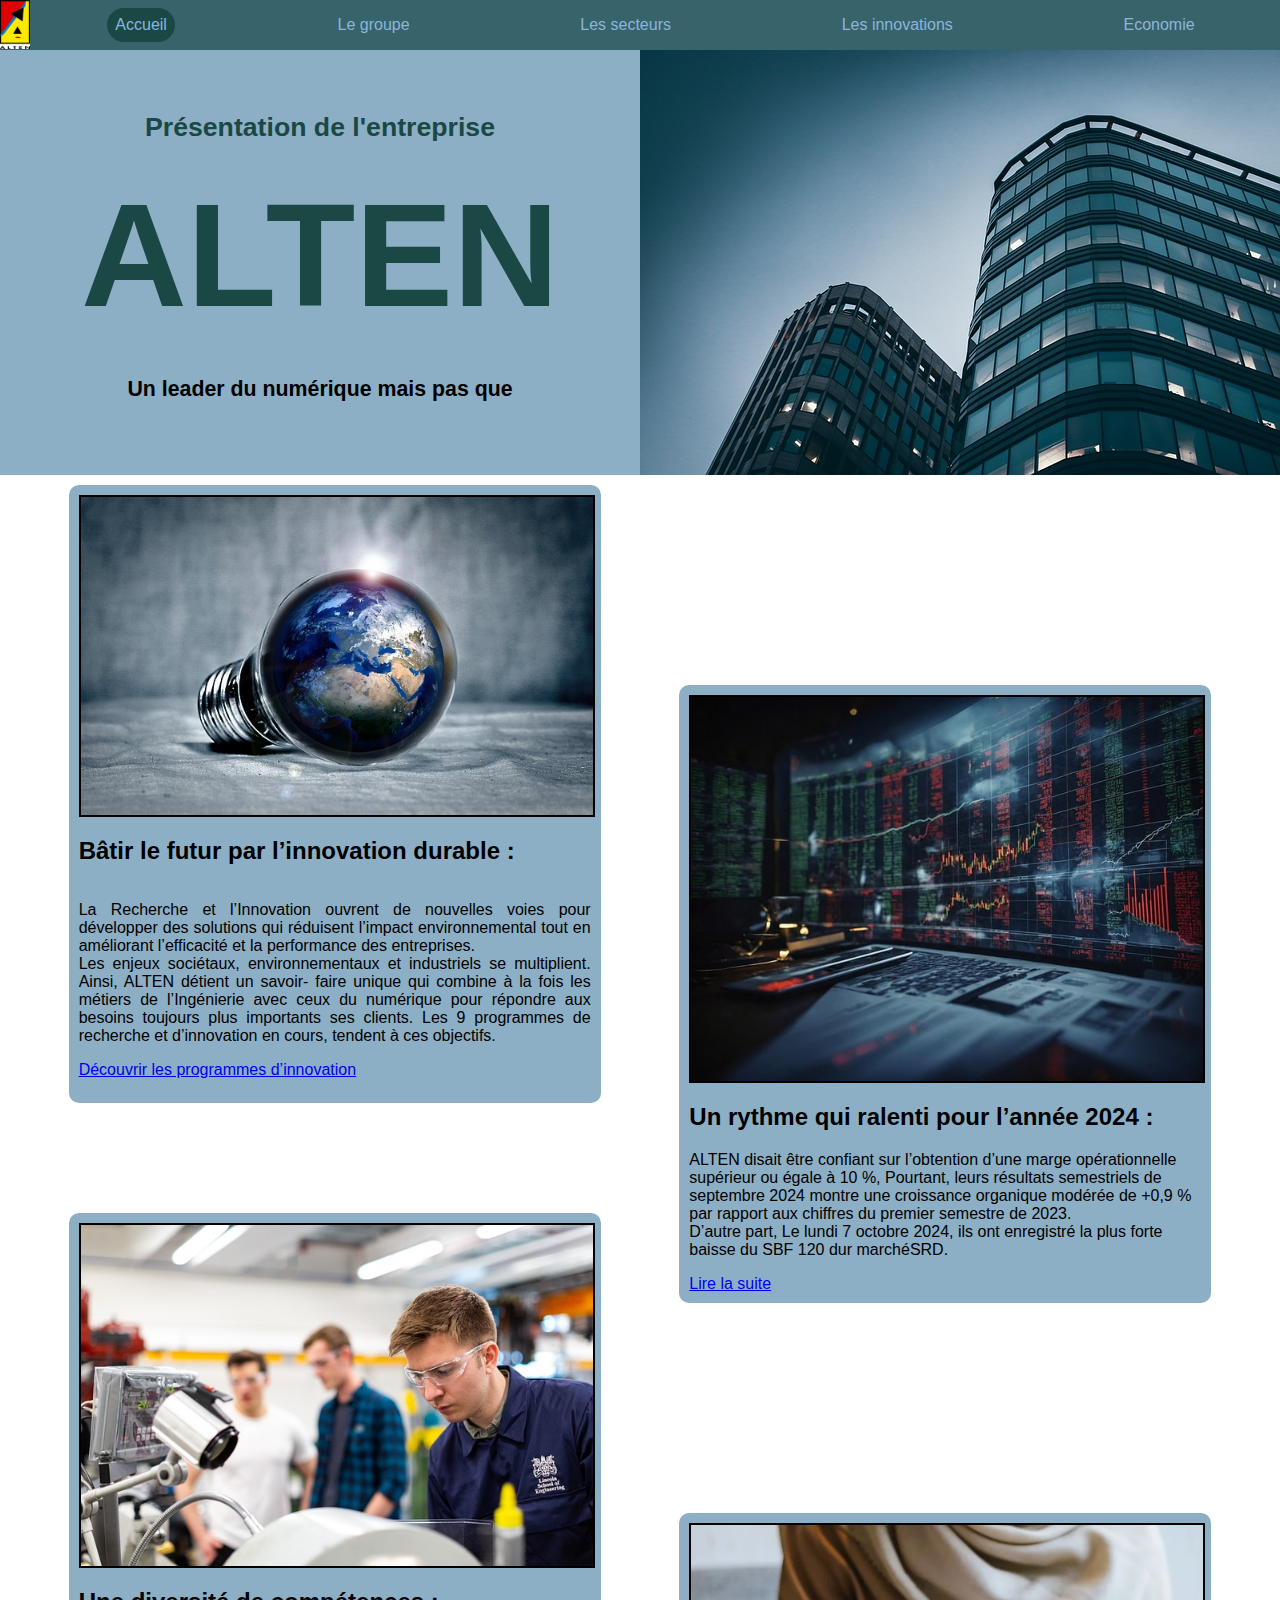
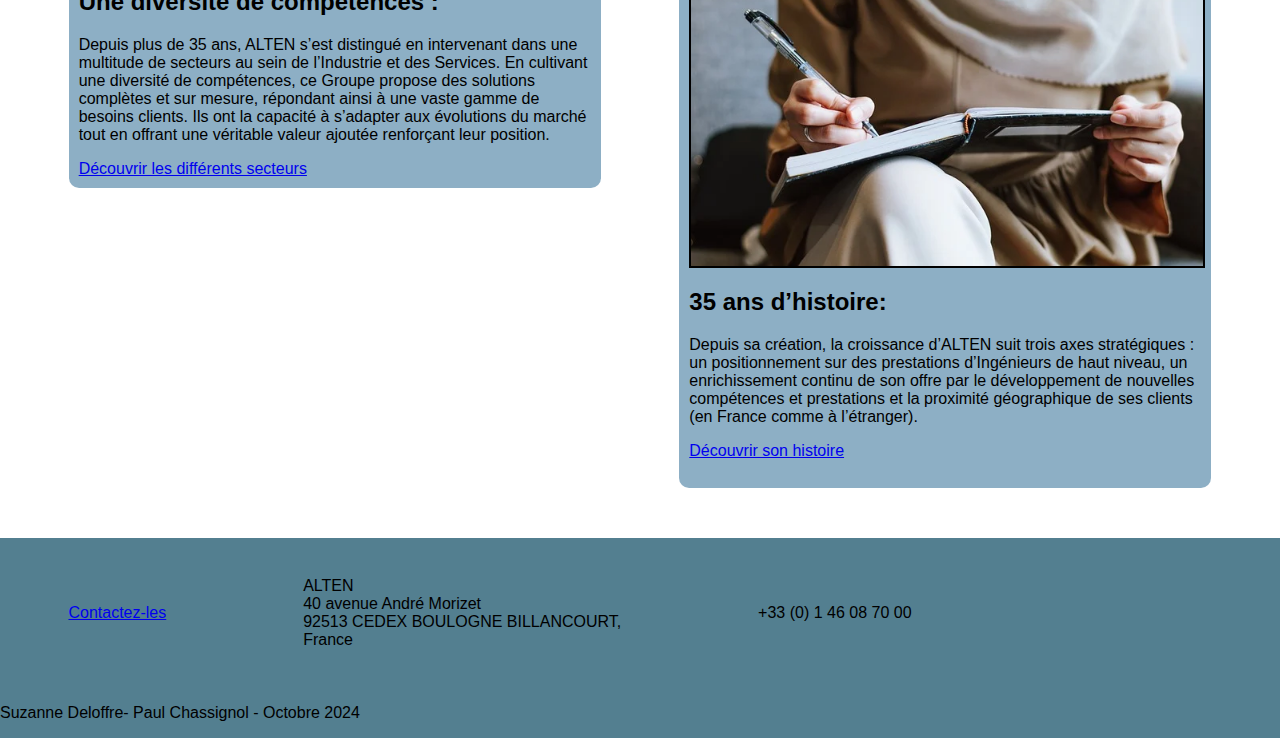
==== commit d625f774: "style eco padding et autre ancre, index" ====
--- a/index.html
+++ b/index.html
@@ -60,7 +60,7 @@
                             Les 9 programmes de recherche et d’innovation en cours, 
                             tendent à ces objectifs. 
                         </p>
-                        <p>Découvrir les programmes d’innovation</p>
+                        <a href="page_innovation.html">Découvrir les programmes d’innovation</a>
                     </div>
                     
                     
@@ -85,7 +85,7 @@
                             D’autre part, Le lundi 7 octobre 2024, ils ont enregistré la plus 
                             forte baisse du SBF 120 dur marchéSRD. 
                         </p>
-                        <p>Lire la suite</p>
+                        <a href="page_eco.html#actu_eco">Lire la suite</a>
                     </div>
                     
                     
@@ -111,7 +111,7 @@
                             offrant une véritable valeur ajoutée renforçant leur 
                             position.
                         </p>
-                        <p>Découvrir les différents secteurs</p>
+                        <a href="Secteurs.html"> Découvrir les différents secteurs</a>
                     </div>
                     
                     
@@ -133,7 +133,7 @@
                             de nouvelles compétences et prestations et la proximité 
                             géographique de ses clients (en France comme à l’étranger).
                         </p>
-                        <p>Découvrir son histoire</p>
+                        <a href="page_groupe.html">Découvrir son histoire</a>
                     </div>
                     
                    
--- a/styles.css
+++ b/styles.css
@@ -76,10 +76,27 @@
     margin-top: 4em;
 }
 
-#page_groupe{
-    margin-left: 10px;
-    margin-top: 5em;
-}
+/*Image en tête de page*/
+#img_tete_groupe{
+    width: 100%;
+    height: 700px;
+}
+
+#entete{
+    position: relative;
+}
+
+#titre_tete{
+    margin: 0px;
+    position: absolute;
+    top: calc(50% - 32.5px);
+    left: calc(50% - 194.5px);
+    background-color: #37636A;
+    color: #8cb5dc;
+    border: 4px solid black;
+    padding: 10px;
+}
+/*Fin Image en tête de page*/
 
 .window-container{
     display: flex;
@@ -367,40 +384,73 @@
     color: black;
 }
 
-.secteurs {
-    width: 100%;
+.secteurs>.descr{
     display: flex;
     justify-content: space-evenly;
     flex-basis: auto;
     align-items: center;
     flex-direction: row;
     flex-wrap: wrap;
+    background-color: var(--couleur3);
+    width: 80%;
     margin: 0;
+    padding-top: 2em;
+    padding-bottom: 2em;
+    border-radius: 20px;
+}
+
+.secteurs{
+    width: 100%;
+    display: flex;
+    justify-content: space-evenly;
+    flex-basis: auto;
+    align-items: center;
+    flex-direction: row;
+    flex-wrap: wrap;
+    margin: 0;
+    margin-bottom: 2em;
 }
 
 .titre{
-    margin-top: 4em;
-    margin-left: 3em;
+    position: relative;
+}
+
+.titre>h1{
+    margin: 0px;
+    position: absolute;
+    top: calc(50% - 32.5px);
+    left: calc(50% - 150.6px);
+    background-color: #37636A;
+    color: #8cb5dc;
+    border: 4px solid black;
+    padding: 10px;
+}
+
+.titre img{
+    width: 100%;
+    height: 750px;
 }
 
 .sec{
-    width: 500px;
+    width: 490px;
 }
 
 .tile{
     display: flex;
     position: relative;
     margin: 35px;
+    background-color: var(--couleur4);
+    padding: 10px;
+    border-radius: 20px;
 }
 
 .tile>h1 {
     display: flex;
     flex-direction: column;
     justify-content: center;
-    align-items: center;
+    text-align: center;
     gap: 10px;
     position: absolute;
-
     color: white;
     width: 100%;
     height: 90%;
@@ -408,12 +458,13 @@
 
 .tile img {
     width: 100%;
-
     height:239px;
     border-radius: 20px;
 }
 
-.tile-content a {
+.tile-content a, .tile-content h2{
+    display: flex;
+    text-align: center;
     color: white;
 }
 
@@ -432,25 +483,13 @@
     height: 100%;
 }
 
-
-
-.tile-content>div:nth-child(1) {
+.tile-content{
     display: flex;
     flex-direction: column;
     align-items: center;
     width: 100%;
     height: 40%;
 }
-
-.tile-content>div:nth-child(2) {
-    display: flex;
-    flex-direction: row;
-    justify-content: space-evenly;
-    align-items: center;
-    font-size: 2vw;
-    width: 100%;
-}
-
 
 .tile>.tile-content {
     opacity: 0;
@@ -467,11 +506,12 @@
     width: 60%;
     background-color:  var(--couleur5);
     border-radius: 20px;
-    padding: 10px;
-    margin: 20px;
+    padding: 20px;
+    margin: 30px;
 }
 
 #histoire,#expansion{
+    margin-top: 10px;
     padding: 10px;
     text-align: center;
     background-color: whitesmoke;
